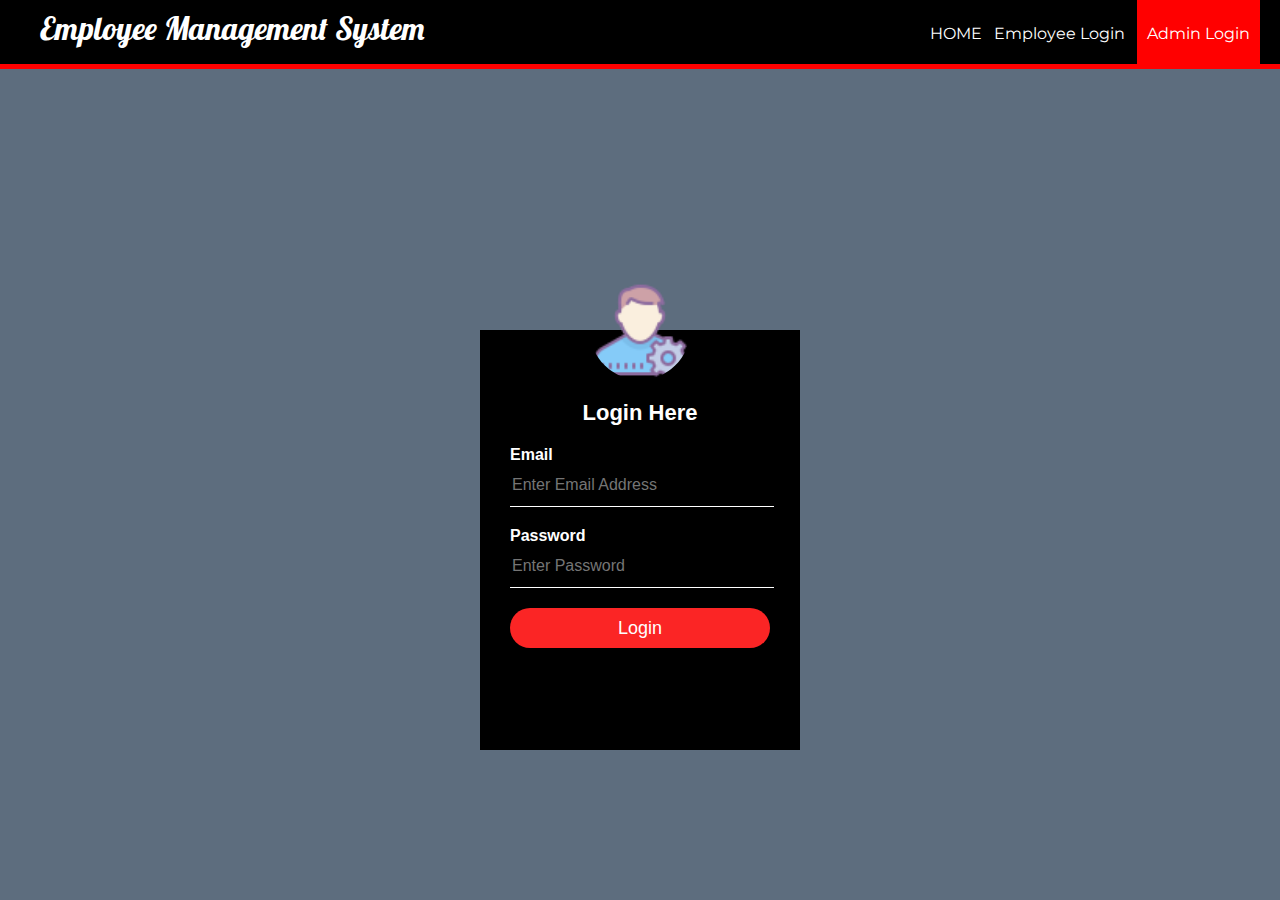
==== alogin.html @ c6230efd "first commit" ====
<!DOCTYPE html>
<html>
<head>
	<title>Log In | Employee Management System</title>
	<link rel="stylesheet" type="text/css" href="stylelogin.css">
</head>
<body>
	<header>
		<nav>
			<h1>Employee Management System</h1>
			<ul id="navli">
				<li><a class="homeblack" href="index.html">HOME</a></li>
				<li><a class="homeblack" href="elogin.html">Employee Login</a></li>
				<li><a class="homered" href="alogin.html">Admin Login</a></li>
				
			</ul>
		</nav>
	</header>
	<div class="divider"></div>

	<div class="loginbox">
    <img src="assets/admin.png" class="avatar">
        <h1>Login Here</h1>
        <form action="process/aprocess.php" method="POST">
            <p>Email</p>
            <input type="text" name="mailuid" placeholder="Enter Email Address" required="required">
            <p>Password</p>
            <input type="password" name="pwd" placeholder="Enter Password" required="required">
            <input type="submit" name="login-submit" value="Login">
           
        </form>
        
    </div>
</body>
</html>
---- stylelogin.css ----
@import url('https://fonts.googleapis.com/css?family=Lobster');
@import url('https://fonts.googleapis.com/css?family=Montserrat:400,700');

body{
	margin: 0;
	 padding: 0;
    background-color: #5D6D7E;
    background-size: cover;
    background-position: center;
    font-family: sans-serif;
}

header{
	background: black;
	color: white;
	padding: 8px 20px 6px 40px;
	height: 50px;
}

header h1{
	display: inline;
	font-family: 'Lobster', cursive;
	font-weight: 400;
	font-size: 32px;
	float: left;
	margin-top: 0px;
	margin-right: 10px;
}

nav ul {
	display: inline;
	padding: 0px;
	float: right;
}

nav ul li{
	display: inline-block;
	list-style-type: none;
	color: white;
	float: left;
	margin-left: 12px;
	

}

nav ul li a{
	color: white;
	text-decoration: none;	
}


nav ul ul{
	display: none;
	position: absolute;
}

#navli ul li ul:hovar{
	visibility: visible;
	display: block;
}





#navli{
	font-family: 'Montserrat', sans-serif;
}

.homered{
	background-color: red;
	padding: 30px 10px 22px 10px;
}

.divider{
	background-color: red;
	height: 5px;
}

.homeblack:hover{
	background-color: blue;
	padding: 30px 10px 21px 10px;

}

#divimg{
	
	background-repeat: no-repeat;
	background-size: cover;
	background-image: : url('../images/back.jpg');
	padding: 0px;
	margin: 0px;
	height: 100%;
	width: 100%;
}


.loginbox{
    width: 320px;
    height: 420px;
    background: #000;
    color: #fff;
    top: 60%;
    left: 50%;
    position: absolute;
    transform: translate(-50%,-50%);
    box-sizing: border-box;
    padding: 70px 30px;
}

.avatar{
    width: 100px;
    height: 100px;
    border-radius: 50%;
    position: absolute;
    top: -50px;
    left: calc(50% - 50px);
}

h1{
    margin: 0;
    padding: 0 0 20px;
    text-align: center;
    font-size: 22px;
}

.loginbox p{
    margin: 0;
    padding: 0;
    font-weight: bold;
}

.loginbox input{
    width: 100%;
    margin-bottom: 20px;
}

.loginbox input[type="text"], input[type="password"]
{
    border: none;
    border-bottom: 1px solid #fff;
    background: transparent;
    outline: none;
    height: 40px;
    color: #fff;
    font-size: 16px;
}
.loginbox input[type="submit"]
{
    border: none;
    outline: none;
    height: 40px;
    background: #fb2525;
    color: #fff;
    font-size: 18px;
    border-radius: 20px;
}
.loginbox input[type="submit"]:hover
{
    cursor: pointer;
    background: #ffc107;
    color: #000;
}
.loginbox a{
    text-decoration: none;
    font-size: 12px;
    line-height: 20px;
    color: darkgrey;
}

.loginbox a:hover
{
    color: #ffc107;
}
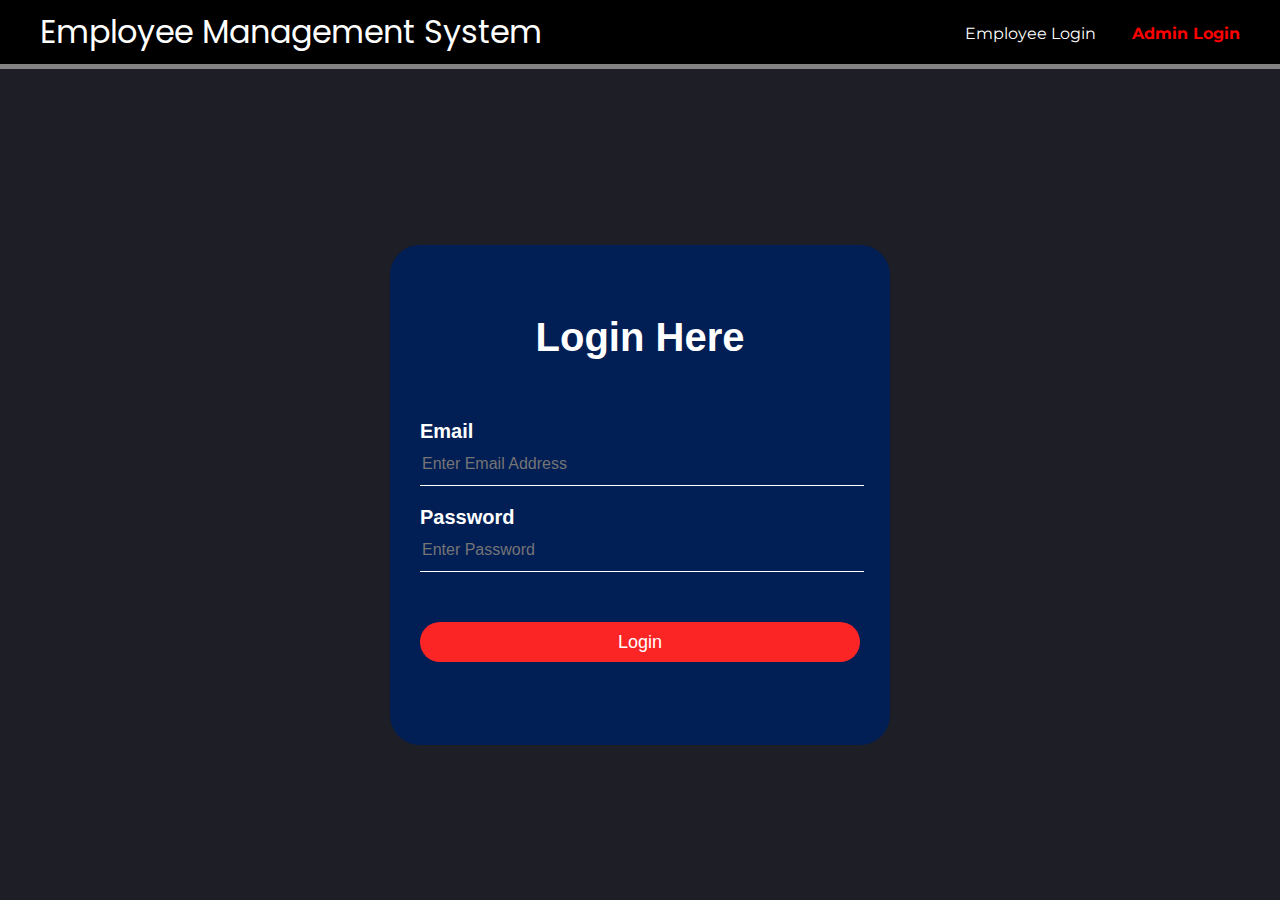
==== commit 0cd0274e: "admin-login" ====
--- a/alogin.html
+++ b/alogin.html
@@ -1,35 +1,45 @@
 <!DOCTYPE html>
 <html>
-<head>
-	<title>Log In | Employee Management System</title>
-	<link rel="stylesheet" type="text/css" href="stylelogin.css">
-</head>
-<body>
-	<header>
-		<nav>
-			<h1>Employee Management System</h1>
-			<ul id="navli">
-				<li><a class="homeblack" href="index.html">HOME</a></li>
-				<li><a class="homeblack" href="elogin.html">Employee Login</a></li>
-				<li><a class="homered" href="alogin.html">Admin Login</a></li>
-				
-			</ul>
-		</nav>
-	</header>
-	<div class="divider"></div>
+  <head>
+    <title>Log In | Employee Management System</title>
+    <link rel="stylesheet" type="text/css" href="stylelogin.css" />
+  </head>
+  <body>
+    <header>
+      <nav>
+        <h1>Employee Management System</h1>
+        <ul id="navli">
+          <li><a class="homeblack" href="elogin.html">Employee Login</a></li>
+          <li><a class="homered" href="alogin.html">Admin Login</a></li>
+        </ul>
+      </nav>
+    </header>
+    <div class="divider"></div>
 
-	<div class="loginbox">
-    <img src="assets/admin.png" class="avatar">
-        <h1>Login Here</h1>
-        <form action="process/aprocess.php" method="POST">
-            <p>Email</p>
-            <input type="text" name="mailuid" placeholder="Enter Email Address" required="required">
-            <p>Password</p>
-            <input type="password" name="pwd" placeholder="Enter Password" required="required">
-            <input type="submit" name="login-submit" value="Login">
-           
-        </form>
-        
+    <div class="loginbox">
+      <h1 style="font-size: 40px; padding-bottom: 60px">Login Here</h1>
+      <form action="process/aprocess.php" method="POST">
+        <p style="font-size: 20px">Email</p>
+        <input
+          type="text"
+          name="mailuid"
+          placeholder="Enter Email Address"
+          required="required"
+        />
+        <p style="font-size: 20px">Password</p>
+        <input
+          type="password"
+          name="pwd"
+          placeholder="Enter Password"
+          required="required"
+        />
+        <input
+          type="submit"
+          name="login-submit"
+          value="Login"
+          style="margin-top: 30px"
+        />
+      </form>
     </div>
-</body>
-</html>+  </body>
+</html>
--- a/stylelogin.css
+++ b/stylelogin.css
@@ -1,89 +1,84 @@
-@import url('https://fonts.googleapis.com/css?family=Lobster');
-@import url('https://fonts.googleapis.com/css?family=Montserrat:400,700');
+@import url("https://fonts.googleapis.com/css?family=Lobster");
+@import url("https://fonts.googleapis.com/css?family=Montserrat:400,700");
+@import url("https://fonts.googleapis.com/css2?family=Poppins:wght@600&display=swap");
 
-body{
-	margin: 0;
-	 padding: 0;
-    background-color: #5D6D7E;
-    background-size: cover;
-    background-position: center;
-    font-family: sans-serif;
+body {
+  margin: 0;
+  padding: 0;
+  background-color: rgb(30, 30, 39);
+  background-size: cover;
+  background-position: center;
+  font-family: sans-serif;
 }
 
-header{
-	background: black;
-	color: white;
-	padding: 8px 20px 6px 40px;
-	height: 50px;
+header {
+  background: black;
+  color: white;
+  padding: 8px 20px 6px 40px;
+  height: 50px;
 }
 
-header h1{
-	display: inline;
-	font-family: 'Lobster', cursive;
-	font-weight: 400;
-	font-size: 32px;
-	float: left;
-	margin-top: 0px;
-	margin-right: 10px;
+header h1 {
+  display: inline;
+  font-family: "Poppins", sans-serif;
+  font-weight: 400;
+  font-size: 32px;
+  float: left;
+  margin-top: 0px;
+  margin-right: 10px;
 }
 
 nav ul {
-	display: inline;
-	padding: 0px;
-	float: right;
+  display: inline;
+  padding: 0px;
+  float: right;
 }
 
-nav ul li{
-	display: inline-block;
-	list-style-type: none;
-	color: white;
-	float: left;
-	margin-left: 12px;
-	
-
+nav ul li {
+  display: inline-block;
+  list-style-type: none;
+  color: white;
+  /* float: left; */
+  margin-left: 12px;
 }
 
-nav ul li a{
-	color: white;
-	text-decoration: none;	
+nav ul li a {
+  color: white;
+  text-decoration: none;
+  padding: 0px 10px 0px 10px;
 }
 
-
-nav ul ul{
-	display: none;
-	position: absolute;
+nav ul ul {
+  display: none;
+  position: absolute;
 }
 
-#navli ul li ul:hovar{
-	visibility: visible;
-	display: block;
+#navli ul li ul:hovar {
+  visibility: visible;
+  display: block;
 }
 
-
-
-
-
-#navli{
-	font-family: 'Montserrat', sans-serif;
+#navli {
+  font-family: "Montserrat", sans-serif;
+  padding: 0px 10px 0px 10px;
 }
 
-.homered{
-	background-color: red;
-	padding: 30px 10px 22px 10px;
+.homered {
+  color: red;
+  padding: 30px 10px 22px 10px;
+  font-weight: bold;
 }
 
-.divider{
-	background-color: red;
-	height: 5px;
+.divider {
+  background-color: rgb(131, 131, 131);
+  height: 5px;
 }
 
-.homeblack:hover{
-	background-color: blue;
-	padding: 30px 10px 21px 10px;
-
+.homeblack:hover {
+  color: red;
 }
 
-#divimg{
+/* #divimg{
 	
 	background-repeat: no-repeat;
 	background-size: cover;
@@ -92,83 +87,80 @@
 	margin: 0px;
 	height: 100%;
 	width: 100%;
+} */
+
+.loginbox {
+  width: 500px;
+  height: 500px;
+  background: #011e55;
+  color: #fff;
+  top: 55%;
+  left: 50%;
+  position: absolute;
+  transform: translate(-50%, -50%);
+  box-sizing: border-box;
+  padding: 70px 30px;
+  border-radius: 30px;
 }
 
-
-.loginbox{
-    width: 320px;
-    height: 420px;
-    background: #000;
-    color: #fff;
-    top: 60%;
-    left: 50%;
-    position: absolute;
-    transform: translate(-50%,-50%);
-    box-sizing: border-box;
-    padding: 70px 30px;
+.avatar {
+  width: 100px;
+  height: 100px;
+  border-radius: 50%;
+  position: absolute;
+  top: -50px;
+  left: calc(50% - 50px);
 }
 
-.avatar{
-    width: 100px;
-    height: 100px;
-    border-radius: 50%;
-    position: absolute;
-    top: -50px;
-    left: calc(50% - 50px);
+h1 {
+  margin: 0;
+  padding: 0 0 20px;
+  text-align: center;
+  font-size: 22px;
 }
 
-h1{
-    margin: 0;
-    padding: 0 0 20px;
-    text-align: center;
-    font-size: 22px;
+.loginbox p {
+  margin: 0;
+  padding: 0;
+  font-weight: bold;
 }
 
-.loginbox p{
-    margin: 0;
-    padding: 0;
-    font-weight: bold;
+.loginbox input {
+  width: 100%;
+  margin-bottom: 20px;
 }
 
-.loginbox input{
-    width: 100%;
-    margin-bottom: 20px;
+.loginbox input[type="text"],
+input[type="password"] {
+  border: none;
+  border-bottom: 1px solid #fff;
+  background: transparent;
+  outline: none;
+  height: 40px;
+  color: #fff;
+  font-size: 16px;
+}
+.loginbox input[type="submit"] {
+  border: none;
+  outline: none;
+  height: 40px;
+  background: #fb2525;
+  color: #fff;
+  font-size: 18px;
+  border-radius: 20px;
+}
+.loginbox input[type="submit"]:hover {
+  cursor: pointer;
+  background: #ffc107;
+  color: #000;
+}
+.loginbox a {
+  text-decoration: none;
+  font-size: 12px;
+  line-height: 20px;
+  color: darkgrey;
 }
 
-.loginbox input[type="text"], input[type="password"]
-{
-    border: none;
-    border-bottom: 1px solid #fff;
-    background: transparent;
-    outline: none;
-    height: 40px;
-    color: #fff;
-    font-size: 16px;
+.loginbox a:hover {
+  color: #ffc107;
 }
-.loginbox input[type="submit"]
-{
-    border: none;
-    outline: none;
-    height: 40px;
-    background: #fb2525;
-    color: #fff;
-    font-size: 18px;
-    border-radius: 20px;
-}
-.loginbox input[type="submit"]:hover
-{
-    cursor: pointer;
-    background: #ffc107;
-    color: #000;
-}
-.loginbox a{
-    text-decoration: none;
-    font-size: 12px;
-    line-height: 20px;
-    color: darkgrey;
-}
-
-.loginbox a:hover
-{
-    color: #ffc107;
-}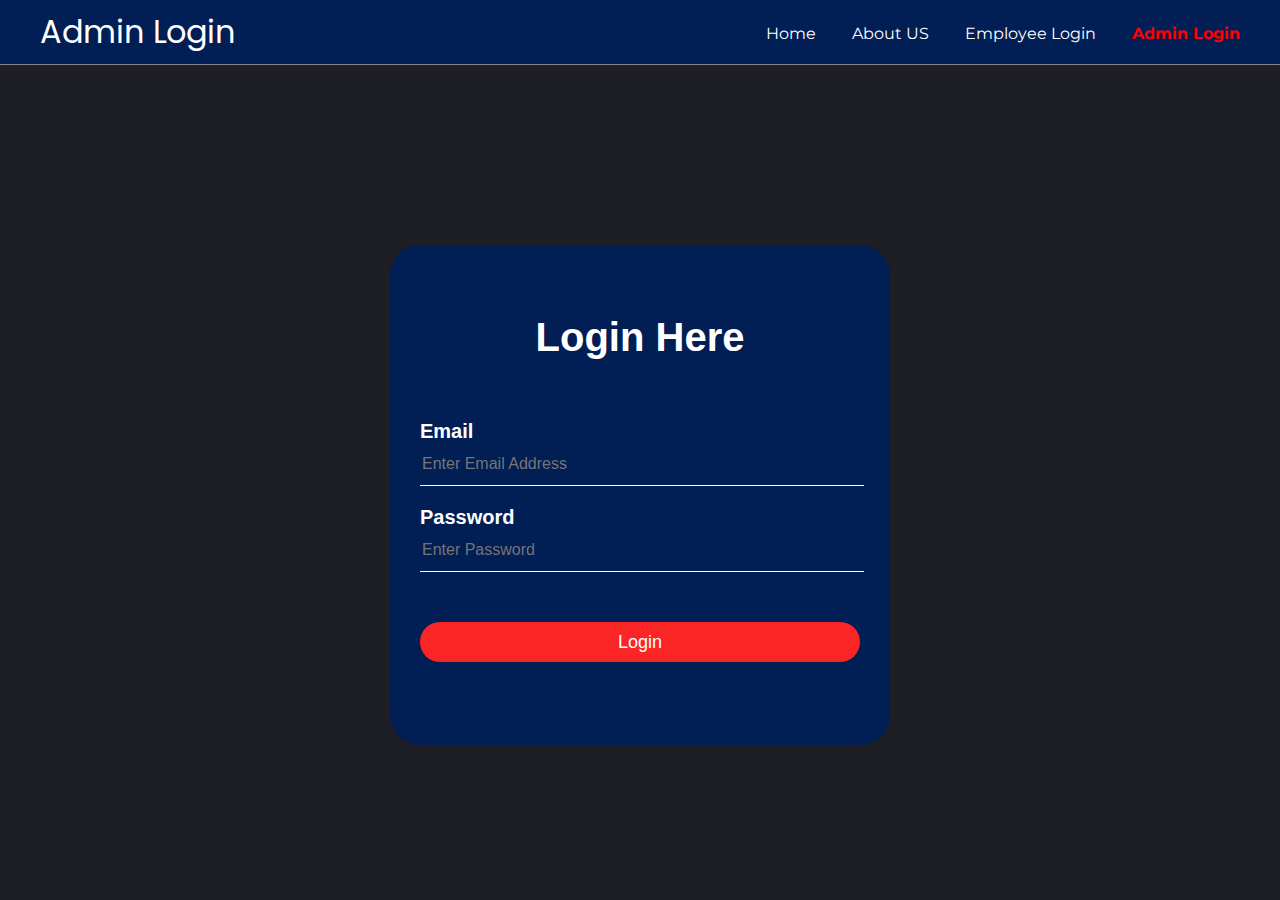
==== commit 4ae17e1b: "login-all" ====
--- a/alogin.html
+++ b/alogin.html
@@ -1,20 +1,22 @@
 <!DOCTYPE html>
 <html>
   <head>
-    <title>Log In | Employee Management System</title>
+    <title>Admin</title>
     <link rel="stylesheet" type="text/css" href="stylelogin.css" />
   </head>
   <body>
     <header>
       <nav>
-        <h1>Employee Management System</h1>
+        <h1>Admin Login</h1>
         <ul id="navli">
+          <li><a class="homeblack" href="index.html">Home</a></li>
+          <li><a class="homeblack" href="contact.html">About US</a></li>
           <li><a class="homeblack" href="elogin.html">Employee Login</a></li>
           <li><a class="homered" href="alogin.html">Admin Login</a></li>
         </ul>
       </nav>
     </header>
-    <div class="divider"></div>
+    <div class="line"></div>
 
     <div class="loginbox">
       <h1 style="font-size: 40px; padding-bottom: 60px">Login Here</h1>
--- a/stylelogin.css
+++ b/stylelogin.css
@@ -12,7 +12,7 @@
 }
 
 header {
-  background: black;
+  background: #011e55;
   color: white;
   padding: 8px 20px 6px 40px;
   height: 50px;
@@ -69,9 +69,9 @@
   font-weight: bold;
 }
 
-.divider {
+.line {
   background-color: rgb(131, 131, 131);
-  height: 5px;
+  height: 1px;
 }
 
 .homeblack:hover {
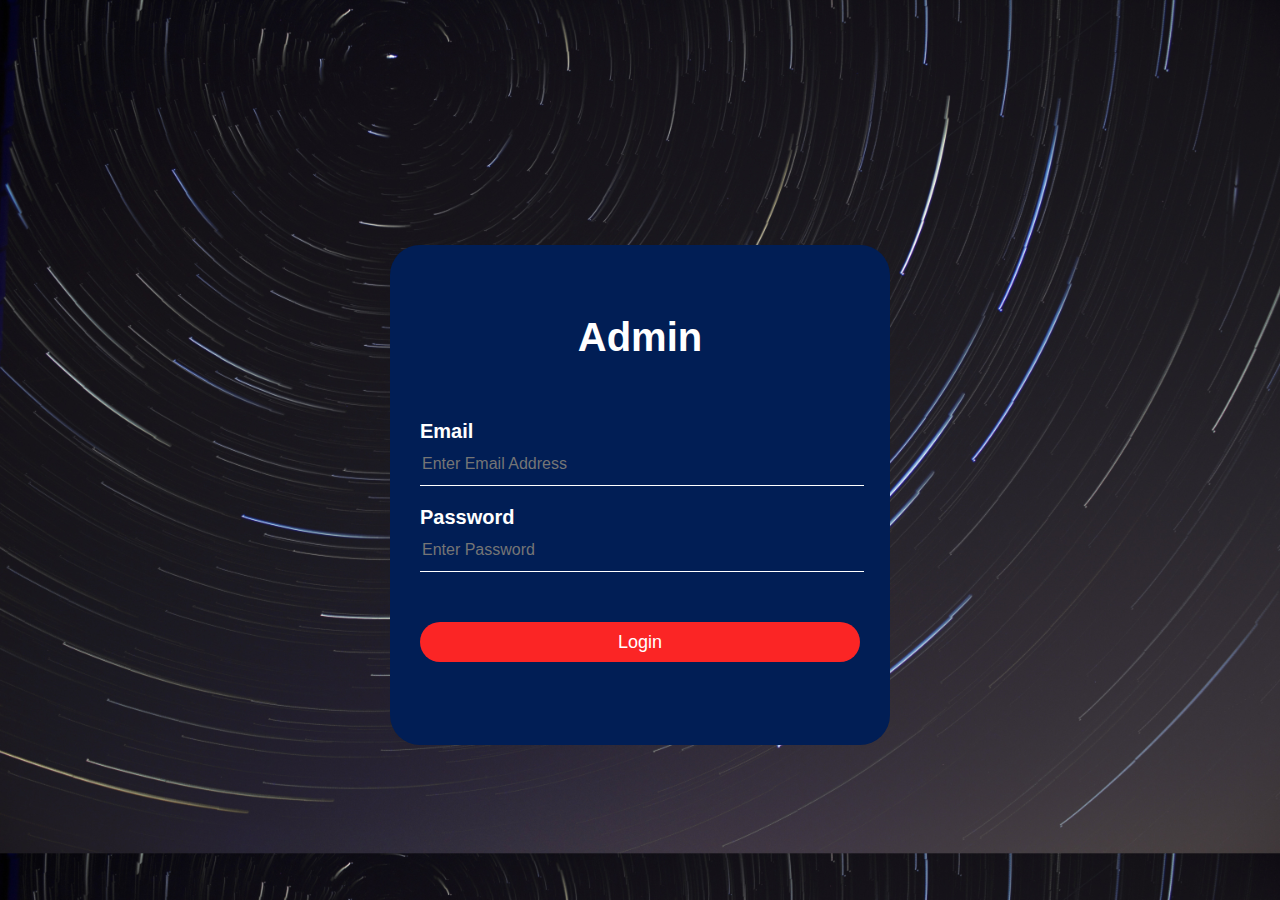
==== commit b04235a9: "remove-points" ====
--- a/alogin.html
+++ b/alogin.html
@@ -5,7 +5,7 @@
     <link rel="stylesheet" type="text/css" href="stylelogin.css" />
   </head>
   <body>
-    <header>
+    <!-- <header>
       <nav>
         <h1>Admin Login</h1>
         <ul id="navli">
@@ -16,10 +16,10 @@
         </ul>
       </nav>
     </header>
-    <div class="line"></div>
+    <div class="line"></div> -->
 
     <div class="loginbox">
-      <h1 style="font-size: 40px; padding-bottom: 60px">Login Here</h1>
+      <h1 style="font-size: 40px; padding-bottom: 60px">Admin</h1>
       <form action="process/aprocess.php" method="POST">
         <p style="font-size: 20px">Email</p>
         <input
--- a/stylelogin.css
+++ b/stylelogin.css
@@ -5,9 +5,10 @@
 body {
   margin: 0;
   padding: 0;
+  background-image: url("loginbackk.jpg");
   background-color: rgb(30, 30, 39);
   background-size: cover;
-  background-position: center;
+  /* background-position: center; */
   font-family: sans-serif;
 }
 
@@ -151,16 +152,16 @@
 }
 .loginbox input[type="submit"]:hover {
   cursor: pointer;
-  background: #ffc107;
-  color: #000;
+  background: #940000;
+  color: #fff;
 }
 .loginbox a {
   text-decoration: none;
   font-size: 12px;
   line-height: 20px;
-  color: darkgrey;
+  color: #fb2525;
 }
 
 .loginbox a:hover {
-  color: #ffc107;
+  color: #fff;
 }
